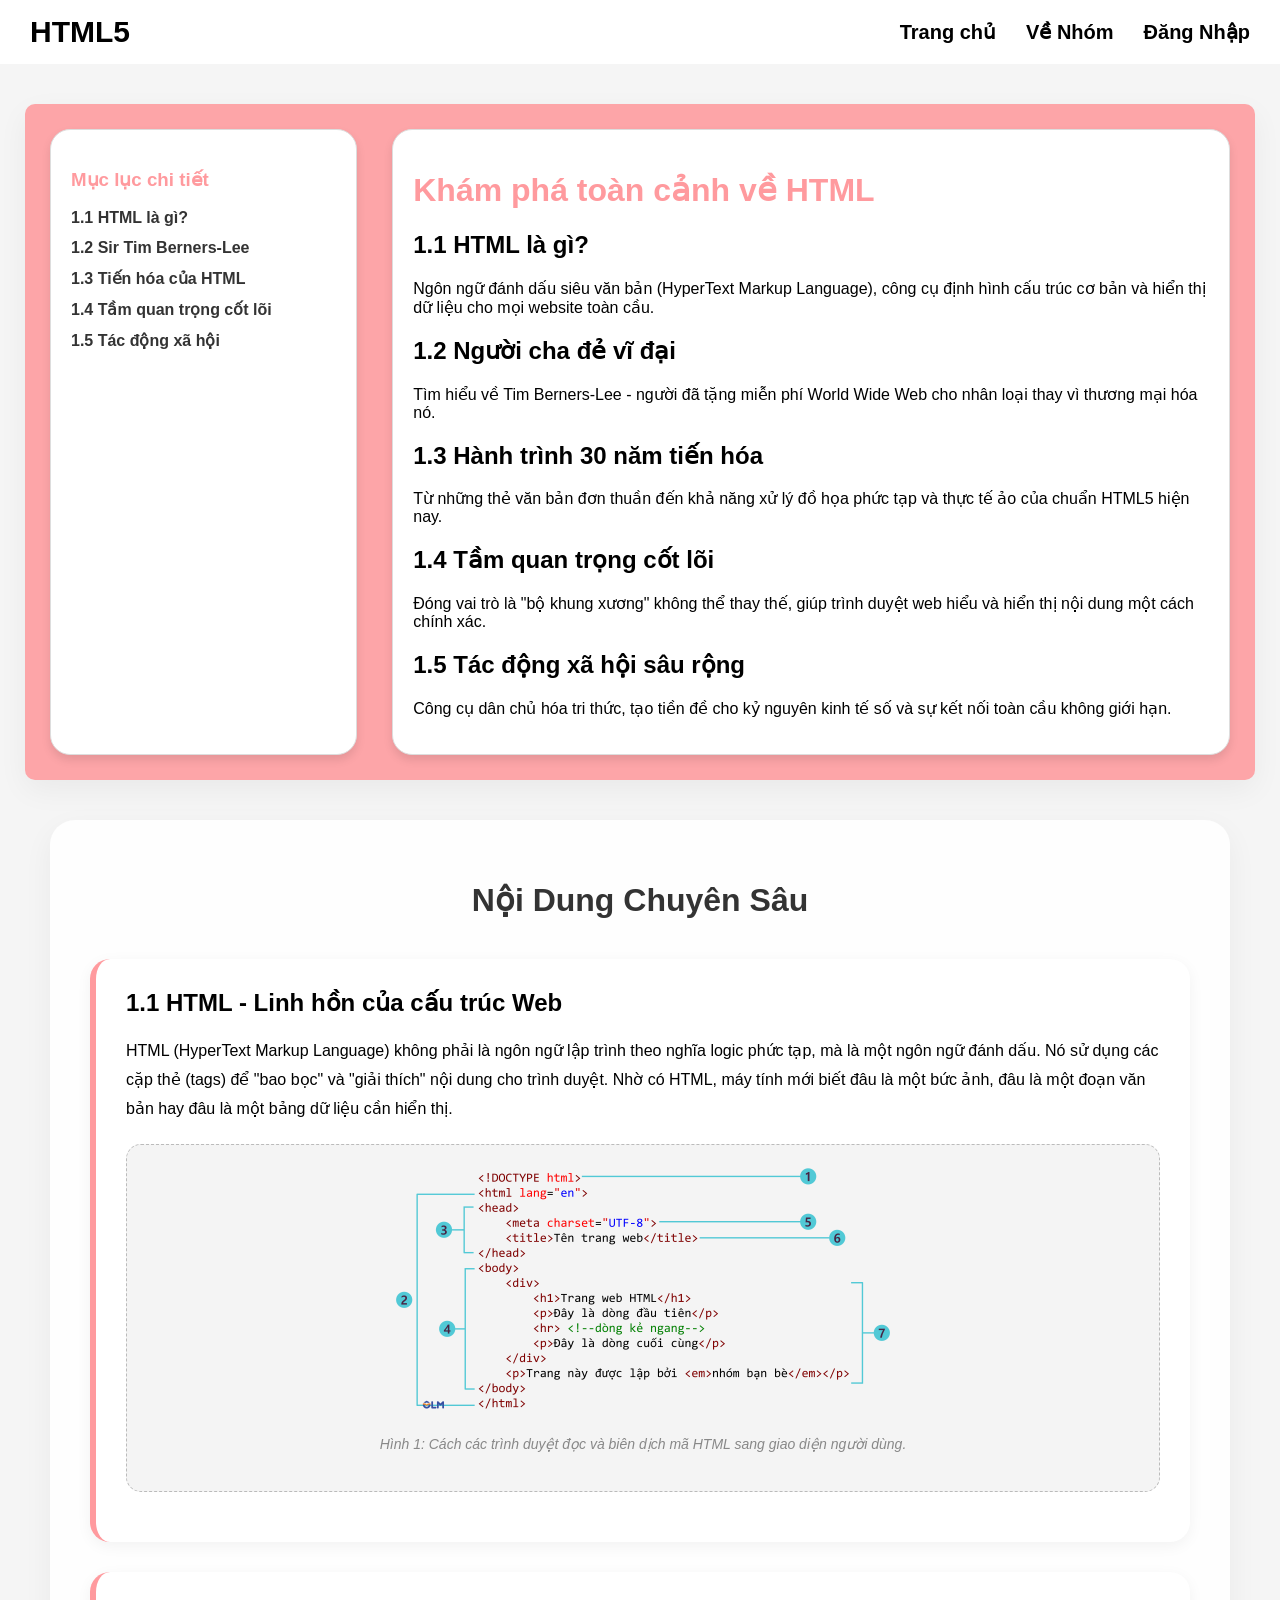
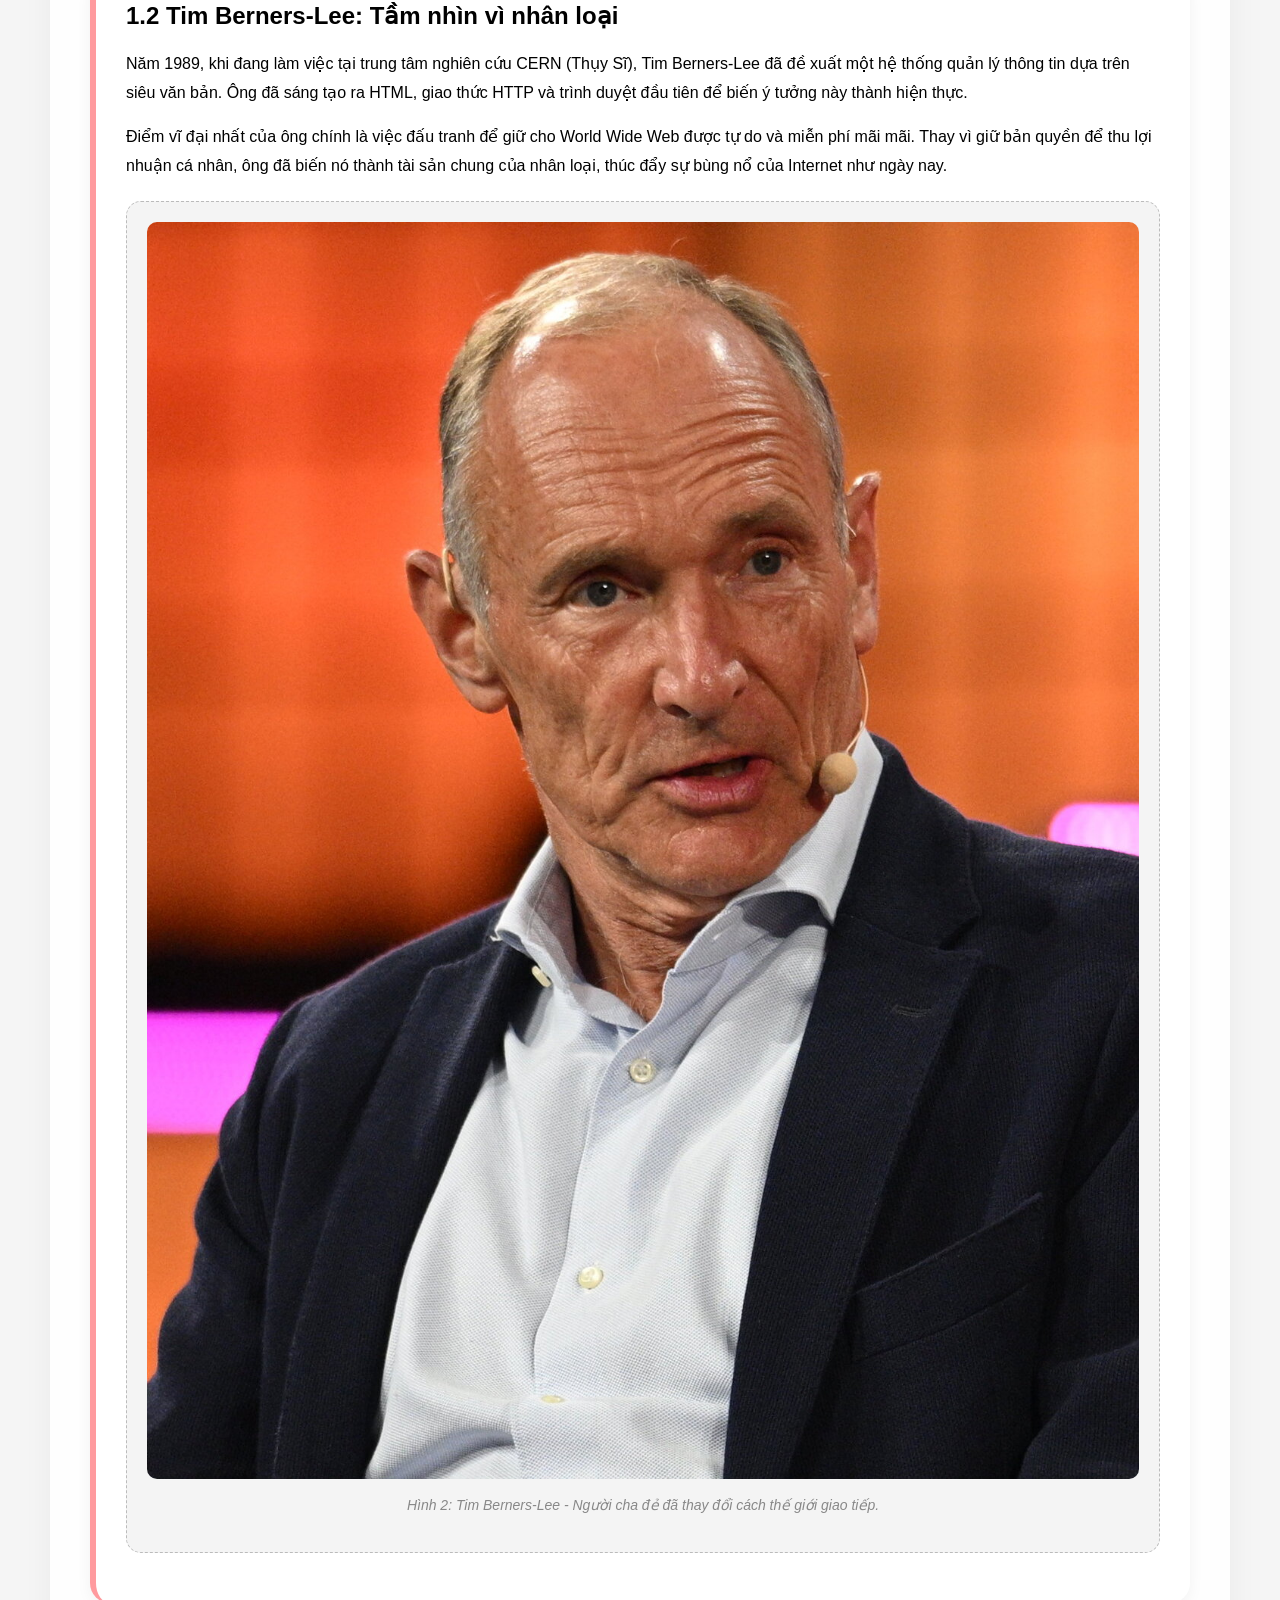
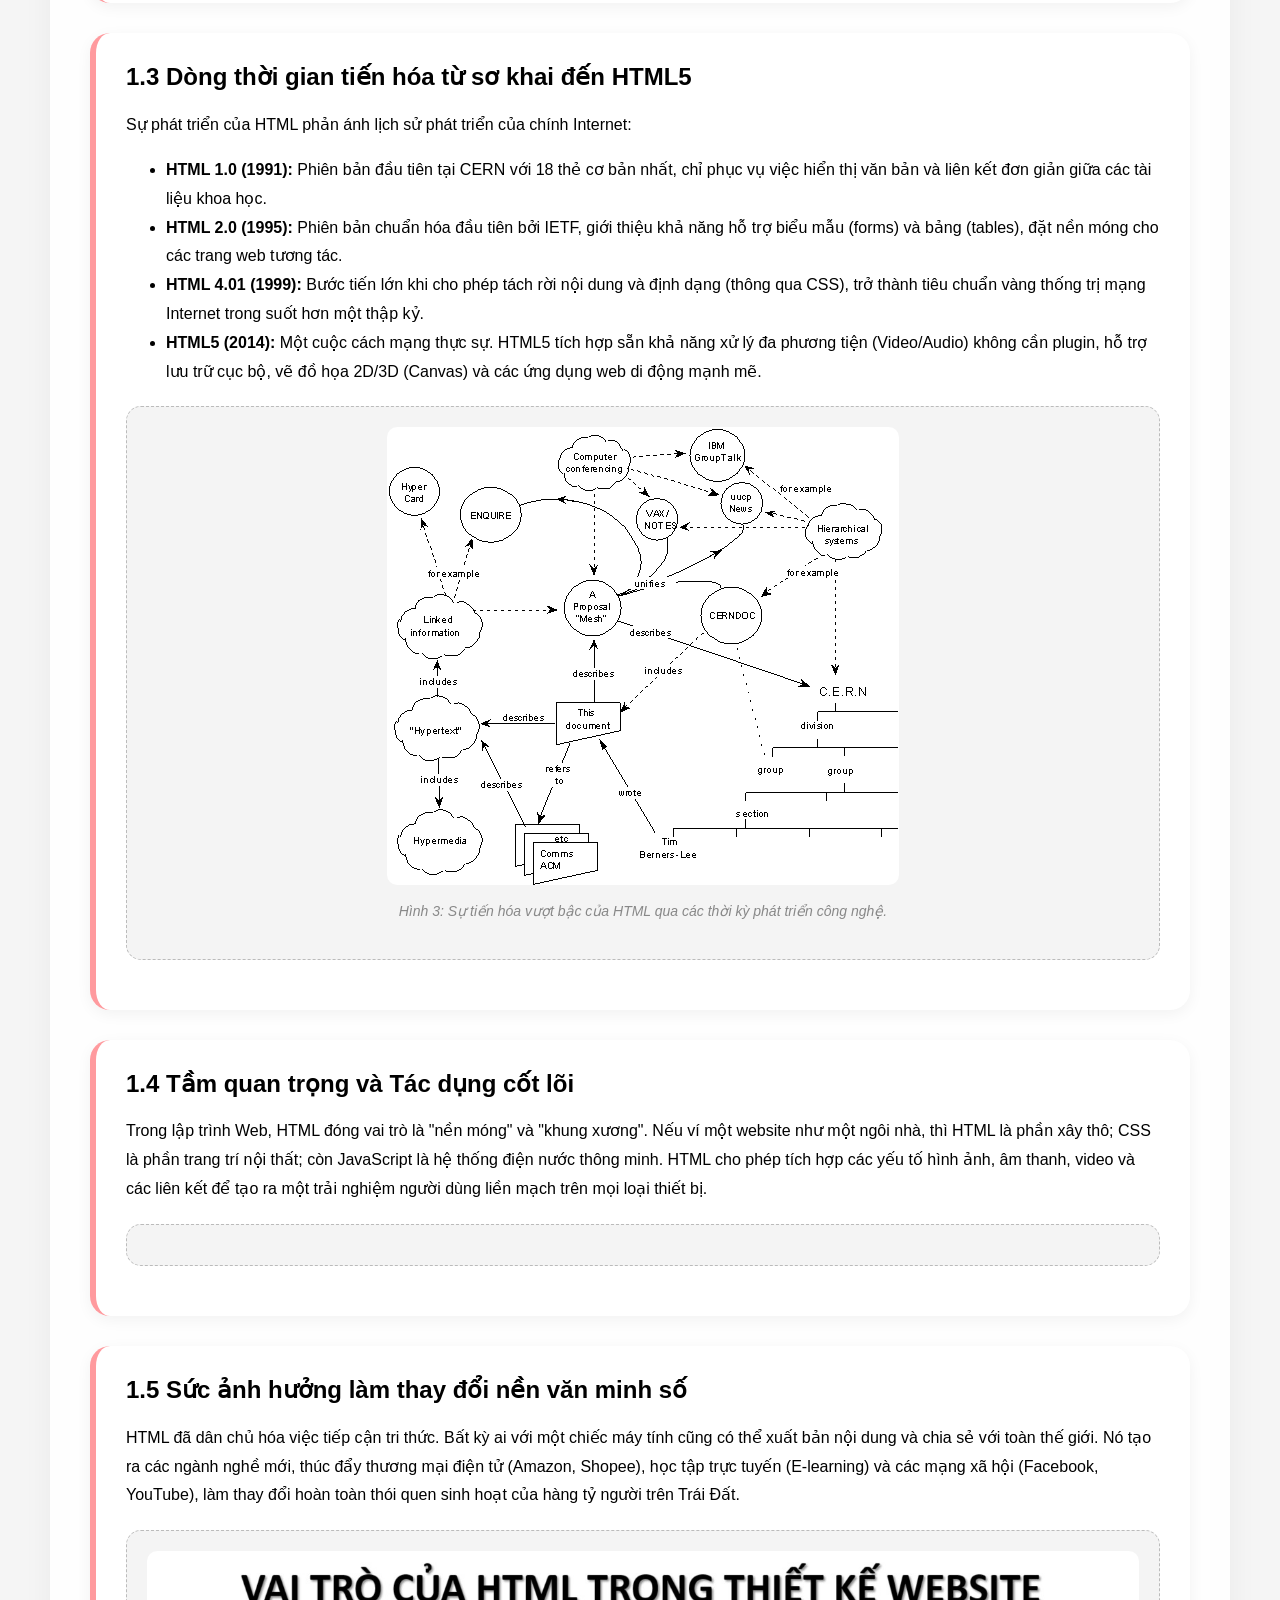
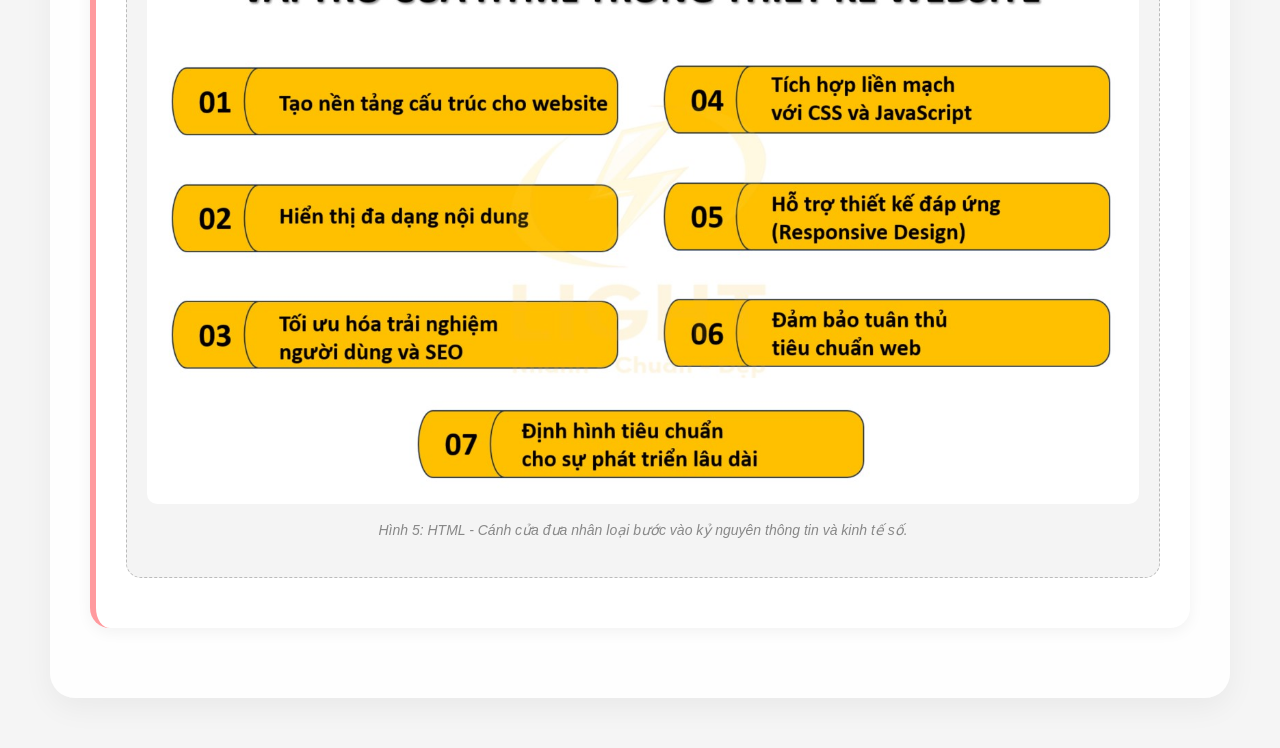
==== index.html @ 62f7236f "master" ====
<!DOCTYPE html>
<html lang="vi">
<head>
    <meta charset="UTF-8">
    <meta name="viewport" content="width=device-width, initial-scale=1.0">
    <title>Kiến thức chuyên sâu về HTML</title>
    <link rel="stylesheet" href="styles.css">
</head>
<body>
<nav class="navbar">
    <div class="logo">HTML5</div>
    <ul class="nav-links">
        <li><a href="index.html">Trang chủ</a></li>
        <li><a href="about.html">Về Nhóm</a></li>
        <li><a href="login.html" id="login-link">Đăng Nhập</a></li>
    </ul>
</nav>

<div class="outer-wrapper-box">
    <div class="home-container">
        <div class="box home-sidebar">
            <h3 style="color: #ff9a9e;">Mục lục chi tiết</h3>
            <ul class="toc-list">
                <li><a href="#deep-definition">1.1 HTML là gì?</a></li>
                <li><a href="#deep-creator">1.2 Sir Tim Berners-Lee</a></li>
                <li><a href="#deep-history">1.3 Tiến hóa của HTML</a></li>
                <li><a href="#deep-usage">1.4 Tầm quan trọng cốt lõi</a></li>
                <li><a href="#deep-society">1.5 Tác động xã hội</a></li>
            </ul>
        </div>

        <div class="box home-main-content main-article">
            <h1 style="font-family: 'SN Pro', sans-serif; color: #ff9a9e;">Khám phá toàn cảnh về HTML</h1>
            
            <section>
                <h2><a href="#deep-definition" class="overview-link">1.1 HTML là gì?</a></h2>
                <p>Ngôn ngữ đánh dấu siêu văn bản (HyperText Markup Language), công cụ định hình cấu trúc cơ bản và hiển thị dữ liệu cho mọi website toàn cầu.</p>
            </section>

            <section>
                <h2><a href="#deep-creator" class="overview-link">1.2 Người cha đẻ vĩ đại</a></h2>
                <p>Tìm hiểu về Tim Berners-Lee - người đã tặng miễn phí World Wide Web cho nhân loại thay vì thương mại hóa nó.</p>
            </section>

            <section>
                <h2><a href="#deep-history" class="overview-link">1.3 Hành trình 30 năm tiến hóa</a></h2>
                <p>Từ những thẻ văn bản đơn thuần đến khả năng xử lý đồ họa phức tạp và thực tế ảo của chuẩn HTML5 hiện nay.</p>
            </section>

            <section>
                <h2><a href="#deep-usage" class="overview-link">1.4 Tầm quan trọng cốt lõi</a></h2>
                <p>Đóng vai trò là "bộ khung xương" không thể thay thế, giúp trình duyệt web hiểu và hiển thị nội dung một cách chính xác.</p>
            </section>

            <section>
                <h2><a href="#deep-society" class="overview-link">1.5 Tác động xã hội sâu rộng</a></h2>
                <p>Công cụ dân chủ hóa tri thức, tạo tiền đề cho kỷ nguyên kinh tế số và sự kết nối toàn cầu không giới hạn.</p>
            </section>
        </div>
    </div>
</div>

<div class="deep-dive-container">
    <div class="box deep-dive-box">
        <h1 style="text-align: center; color: #333; margin-bottom: 40px; font-family: 'SN Pro', sans-serif;">Nội Dung Chuyên Sâu</h1>

        <section id="deep-definition" class="detail-item">
            <h2>1.1 HTML - Linh hồn của cấu trúc Web</h2>
            <p>HTML (HyperText Markup Language) không phải là ngôn ngữ lập trình theo nghĩa logic phức tạp, mà là một ngôn ngữ đánh dấu. Nó sử dụng các cặp thẻ (tags) để "bao bọc" và "giải thích" nội dung cho trình duyệt. Nhờ có HTML, máy tính mới biết đâu là một bức ảnh, đâu là một đoạn văn bản hay đâu là một bảng dữ liệu cần hiển thị.</p>
            <div class="visual-box">
                <img src="images/img_teacher_2024-03-18_65f80bd97413d_12.png" alt="Cấu trúc code">
                <p class="image-caption">Hình 1: Cách các trình duyệt đọc và biên dịch mã HTML sang giao diện người dùng.</p>
            </div>
        </section>

        <section id="deep-creator" class="detail-item">
            <h2>1.2 Tim Berners-Lee: Tầm nhìn vì nhân loại</h2>
            <p>Năm 1989, khi đang làm việc tại trung tâm nghiên cứu CERN (Thụy Sĩ), Tim Berners-Lee đã đề xuất một hệ thống quản lý thông tin dựa trên siêu văn bản. Ông đã sáng tạo ra HTML, giao thức HTTP và trình duyệt đầu tiên để biến ý tưởng này thành hiện thực.</p>
            <p>Điểm vĩ đại nhất của ông chính là việc đấu tranh để giữ cho World Wide Web được tự do và miễn phí mãi mãi. Thay vì giữ bản quyền để thu lợi nhuận cá nhân, ông đã biến nó thành tài sản chung của nhân loại, thúc đẩy sự bùng nổ của Internet như ngày nay.</p>
            <div class="visual-box">
                <img src="images/LS3_4919_(cropped).png" alt="Tim Berners-Lee">
                <p class="image-caption">Hình 2: Tim Berners-Lee - Người cha đẻ đã thay đổi cách thế giới giao tiếp.</p>
            </div>
        </section>

        <section id="deep-history" class="detail-item">
            <h2>1.3 Dòng thời gian tiến hóa từ sơ khai đến HTML5</h2>
            <p>Sự phát triển của HTML phản ánh lịch sử phát triển của chính Internet:</p>
            <ul style="font-family: 'Nunito', sans-serif; line-height: 1.8;">
                <li><strong>HTML 1.0 (1991):</strong> Phiên bản đầu tiên tại CERN với 18 thẻ cơ bản nhất, chỉ phục vụ việc hiển thị văn bản và liên kết đơn giản giữa các tài liệu khoa học.</li>
                <li><strong>HTML 2.0 (1995):</strong> Phiên bản chuẩn hóa đầu tiên bởi IETF, giới thiệu khả năng hỗ trợ biểu mẫu (forms) và bảng (tables), đặt nền móng cho các trang web tương tác.</li>
                <li><strong>HTML 4.01 (1999):</strong> Bước tiến lớn khi cho phép tách rời nội dung và định dạng (thông qua CSS), trở thành tiêu chuẩn vàng thống trị mạng Internet trong suốt hơn một thập kỷ.</li>
                <li><strong>HTML5 (2014):</strong> Một cuộc cách mạng thực sự. HTML5 tích hợp sẵn khả năng xử lý đa phương tiện (Video/Audio) không cần plugin, hỗ trợ lưu trữ cục bộ, vẽ đồ họa 2D/3D (Canvas) và các ứng dụng web di động mạnh mẽ.</li>
            </ul>
            <div class="visual-box">
                <img src="images/Image1.png" alt="Tiến hóa HTML">
                <p class="image-caption">Hình 3: Sự tiến hóa vượt bậc của HTML qua các thời kỳ phát triển công nghệ.</p>
            </div>
        </section>

        <section id="deep-usage" class="detail-item">
            <h2>1.4 Tầm quan trọng và Tác dụng cốt lõi</h2>
            <p>Trong lập trình Web, HTML đóng vai trò là "nền móng" và "khung xương". Nếu ví một website như một ngôi nhà, thì HTML là phần xây thô; CSS là phần trang trí nội thất; còn JavaScript là hệ thống điện nước thông minh. HTML cho phép tích hợp các yếu tố hình ảnh, âm thanh, video và các liên kết để tạo ra một trải nghiệm người dùng liền mạch trên mọi loại thiết bị.</p>
            <div class="visual-box">
            </div>
        </section>

        <section id="deep-society" class="detail-item">
            <h2>1.5 Sức ảnh hưởng làm thay đổi nền văn minh số</h2>
            <p>HTML đã dân chủ hóa việc tiếp cận tri thức. Bất kỳ ai với một chiếc máy tính cũng có thể xuất bản nội dung và chia sẻ với toàn thế giới. Nó tạo ra các ngành nghề mới, thúc đẩy thương mại điện tử (Amazon, Shopee), học tập trực tuyến (E-learning) và các mạng xã hội (Facebook, YouTube), làm thay đổi hoàn toàn thói quen sinh hoạt của hàng tỷ người trên Trái Đất.</p>
            <div class="visual-box">
                <img src="images/thiet-ke-web-html.png" alt="Tác động xã hội">
                <p class="image-caption">Hình 5: HTML - Cánh cửa đưa nhân loại bước vào kỷ nguyên thông tin và kinh tế số.</p>
            </div>
        </section>
    </div>
</div>

<script>
    window.addEventListener('load', function() {
        const savedUser = localStorage.getItem('loggedInUser');
        const loginLink = document.getElementById('login-link');
        if (savedUser && loginLink) {
            loginLink.innerText = savedUser;
        }
    });
</script>
</body>
</html>
---- styles.css ----
body {
    margin: 0;
    font-family: Arial, sans-serif;
    background: whitesmoke;
    background-size: cover;
    background-attachment: fixed; 
    min-height: 100vh;
}
.navbar {
    display: flex; 
    justify-content: space-between; 
    align-items: center;      
    background-color: white;    
    padding: 15px 30px;        
    position: sticky; 
    top: 0;
    z-index: 1000;            
}
.logo {
    color: black;
    font-size: 30px;
    font-weight: 600;
    font-family: "SN Pro", sans-serif;
    transition: color 0.2s;
}
.logo:hover {
    color: #ff9a9e;
}
.nav-links {
    list-style: none;
    margin: 0;
    padding: 0;
    display: flex;
    gap: 30px;
    font-family: "Nunito", sans-serif;
    font-weight: 600;
}
.nav-links li a {
    text-decoration: none;
    color: black;
    font-size: 20px;
    transition: color 0.2s;
}
.nav-links li a:hover {
    color: #ff9a9e;
}
.box {
    width: auto; 
    height: auto;
    background-color: rgba(255, 255, 255, 0.9);
    margin: 10px;
    border-radius: 5px;
    box-shadow: 0 5px 10px rgba(0, 0, 0, 0.1);
}
.login-container {
    display: flex;
    justify-content: center;
    align-items: center;
    height: 80vh;
}
.login-box {
    padding: 40px;
    width: 350px;
    text-align: center;
}
.login-box h2 {
    margin-bottom: 25px;
    font-family: "SN Pro", sans-serif;
}
.input-group {
    margin-bottom: 15px;
}
.input-group input {
    width: 100%;
    padding: 12px;
    border: 1px solid #ddd;
    border-radius: 4px;
    box-sizing: border-box;
    font-family: "Nunito", sans-serif;
}
.btn-login, .btn-logout {
    width: 100%;
    padding: 12px;
    background-color: #333;
    color: white;
    border: none;
    border-radius: 4px;
    cursor: pointer;
    font-weight: bold;
    font-size: 16px;
    transition: background 0.3s;
}
.btn-login:hover {
    background-color: #ff9a9e;
}
.signup-link {
    margin-top: 20px;
    font-size: 14px;
    font-family: "Nunito", sans-serif;
}
.signup-link a {
    color: #ff9a9e;
    text-decoration: none;
    font-weight: bold;
}
.member-container {
    display: flex;
    flex-direction: column;
    align-items: center;
    padding: 20px;
    width: 100%;
}
.member-box {
    padding: 25px;
    margin-bottom: 20px;
    width: 90%;
    max-width: 900px; 
    text-align: left;
    border-left: 5px solid #0cb8a9;
}
.member-box h3 {
    background: linear-gradient(90deg, #0cb8a9 0%, #8ef2e8 100%);
    -webkit-background-clip: text;
    -webkit-text-fill-color: transparent;
    background-clip: text;
    color: transparent;
    font-size: 26px;
    font-weight: 800;
    margin-bottom: 15px;
    display: inline-block;
    font-family: "SN Pro", sans-serif;
}
.member-box p {
    font-family: "Nunito", sans-serif;
    font-size: 16px;
    line-height: 1.6;
    color: #333;
    margin: 8px 0;
}
.dashboard-container {
    display: flex;
    gap: 30px;
    max-width: 1200px;
    margin: 40px auto;
    padding: 0 20px;
    align-items: flex-start;
}
.sidebar-column {
    flex: 1; 
    display: flex;
    flex-direction: column;
    gap: 20px;
    min-width: 300px;
}
.main-dashboard {
    flex: 2;
    padding: 40px;
    text-align: center;
    width: auto;
    margin: 0;
}
.info-sidebar, .history-sidebar {
    padding: 25px;
    text-align: left;
    font-family: "Nunito", sans-serif;
}
.info-sidebar h3, .history-sidebar h3 {
    margin-top: 0;
    font-family: "SN Pro", sans-serif;
    padding-bottom: 10px;
    margin-bottom: 15px;
    font-size: 20px;
}
.info-sidebar h3 {
    color: #ff9a9e;
    border-bottom: 2px solid #ff9a9e;
}
.history-sidebar h3 {
    color: #4facfe;
    border-bottom: 2px solid #a1c4fd;
}

.info-item {
    margin-bottom: 10px;
    font-size: 15px;
}

.info-label {
    font-weight: bold;
    color: #555;
}
.history-list {
    list-style: none;
    padding: 0;
    font-size: 13px;
    color: #444;
}
.history-item {
    padding: 8px 0;
    border-bottom: 1px dashed #eee;
}
.history-item:last-child {
    border-bottom: none;
}
.ip-text {
    font-weight: bold;
    color: #4facfe;
}
@media (max-width: 768px) {
    .dashboard-container {
        flex-direction: column;
    }
    .sidebar-column, .main-dashboard {
        width: 100% !important;
    }
    .member-box {
        width: 95%;
    }
}
.outer-wrapper-box {
    background-color: #fda5a8;
    padding: 15px;
    margin: 40px auto;
    max-width: 1200px;
    border-radius: 10px;
    box-shadow: 0 10px 30px rgba(0, 0, 0, 0.05);
}
.home-container {
    display: flex;
    gap: 15px;
    align-items: stretch;
    font-family: "Nunito", sans-serif;
}
.home-sidebar {
    flex: 1;
    background-color: #ffffff;
    border-radius: 20px;
    padding: 20px;
    border: 1px solid #ddd;
}
.home-main-content {
    flex: 3;
    background-color: #ffffff;
    border-radius: 20px;
    padding: 20px;
    border: 1px solid #ddd;
}
@media (max-width: 768px) {
    .home-container {
        flex-direction: column;
    }
    .home-sidebar, .home-main-content {
        width: 100%;
    }
}
.toc-list { 
    list-style: none; padding: 0; 
}
.toc-list li { 
    margin-bottom: 12px; 
}
.toc-list a { 
    text-decoration: none; color: #333; font-weight: 600; transition: color 0.3s; font-family: 'Nunito', sans-serif; 
}
.toc-list a:hover {
     color: #ff9a9e; 
    }
.overview-link {
    text-decoration: none; color: inherit; transition: color 0.3s; 
}
.overview-link:hover { 
    color: #ff9a9e; 
}
.deep-dive-container {
    max-width: 1200px;
    margin: 20px auto 50px auto;
    padding: 0 20px;
}
.deep-dive-box {
    padding: 40px;
    background-color: rgba(255, 255, 255, 0.9);
    border-radius: 25px;
    box-shadow: 0 10px 30px rgba(0, 0, 0, 0.05);
}
.detail-item {
    padding: 30px;
    margin-bottom: 30px;
    border-radius: 20px;
    background: #fff;
    border-left: 6px solid #ff9a9e;
    box-shadow: 0 4px 15px rgba(0,0,0,0.05);
}
.detail-item h2 { 
    margin-top: 0; font-family: 'SN Pro', sans-serif; 
}
.detail-item p {
    font-family: 'Nunito', sans-serif; line-height: 1.8; 
}
.visual-box {
    background: #f4f4f4;
    border-radius: 15px;
    margin: 20px 0;
    padding: 20px;
    text-align: center;
    border: 1px dashed #bbb;
}
.visual-box img { 
    max-width: 100%; border-radius: 10px; 
}
.image-caption { 
    font-size: 14px; color: #888; font-style: italic; margin-top: 10px; font-family: 'Nunito', sans-serif; 
}
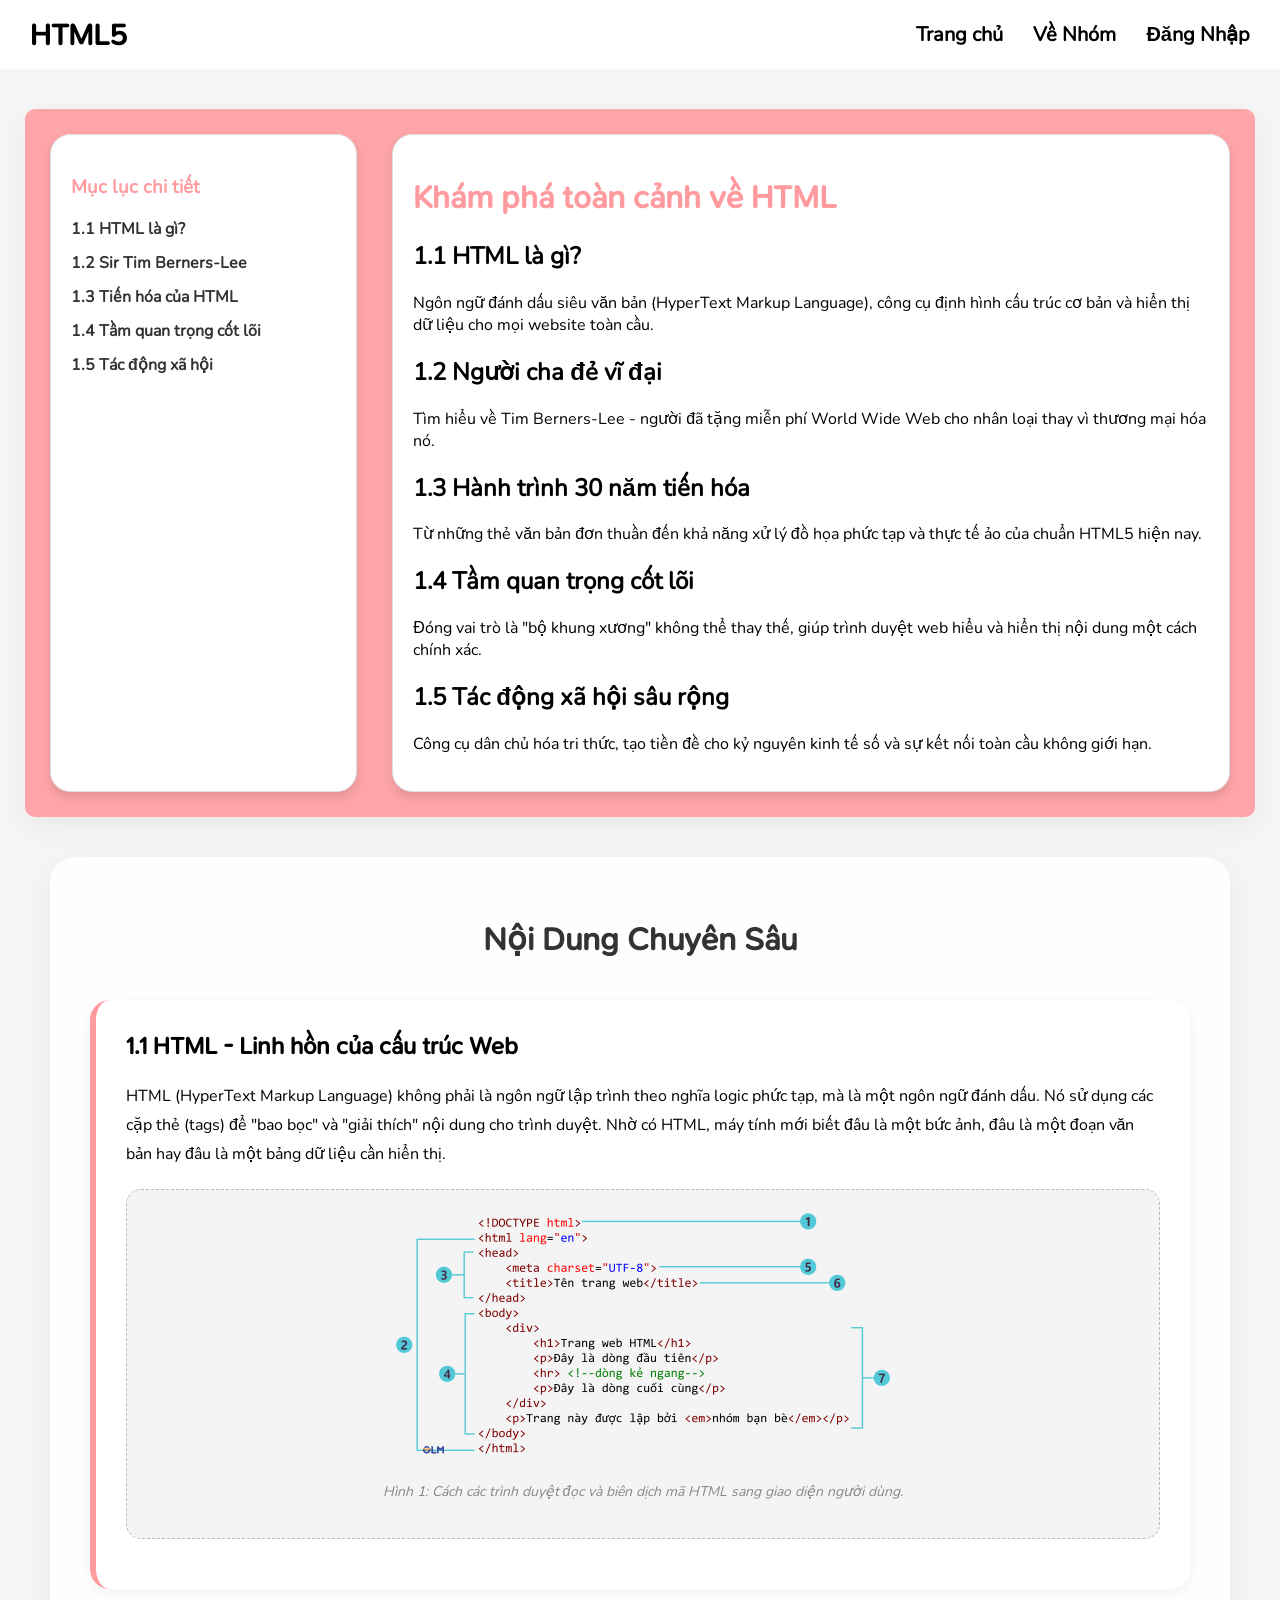
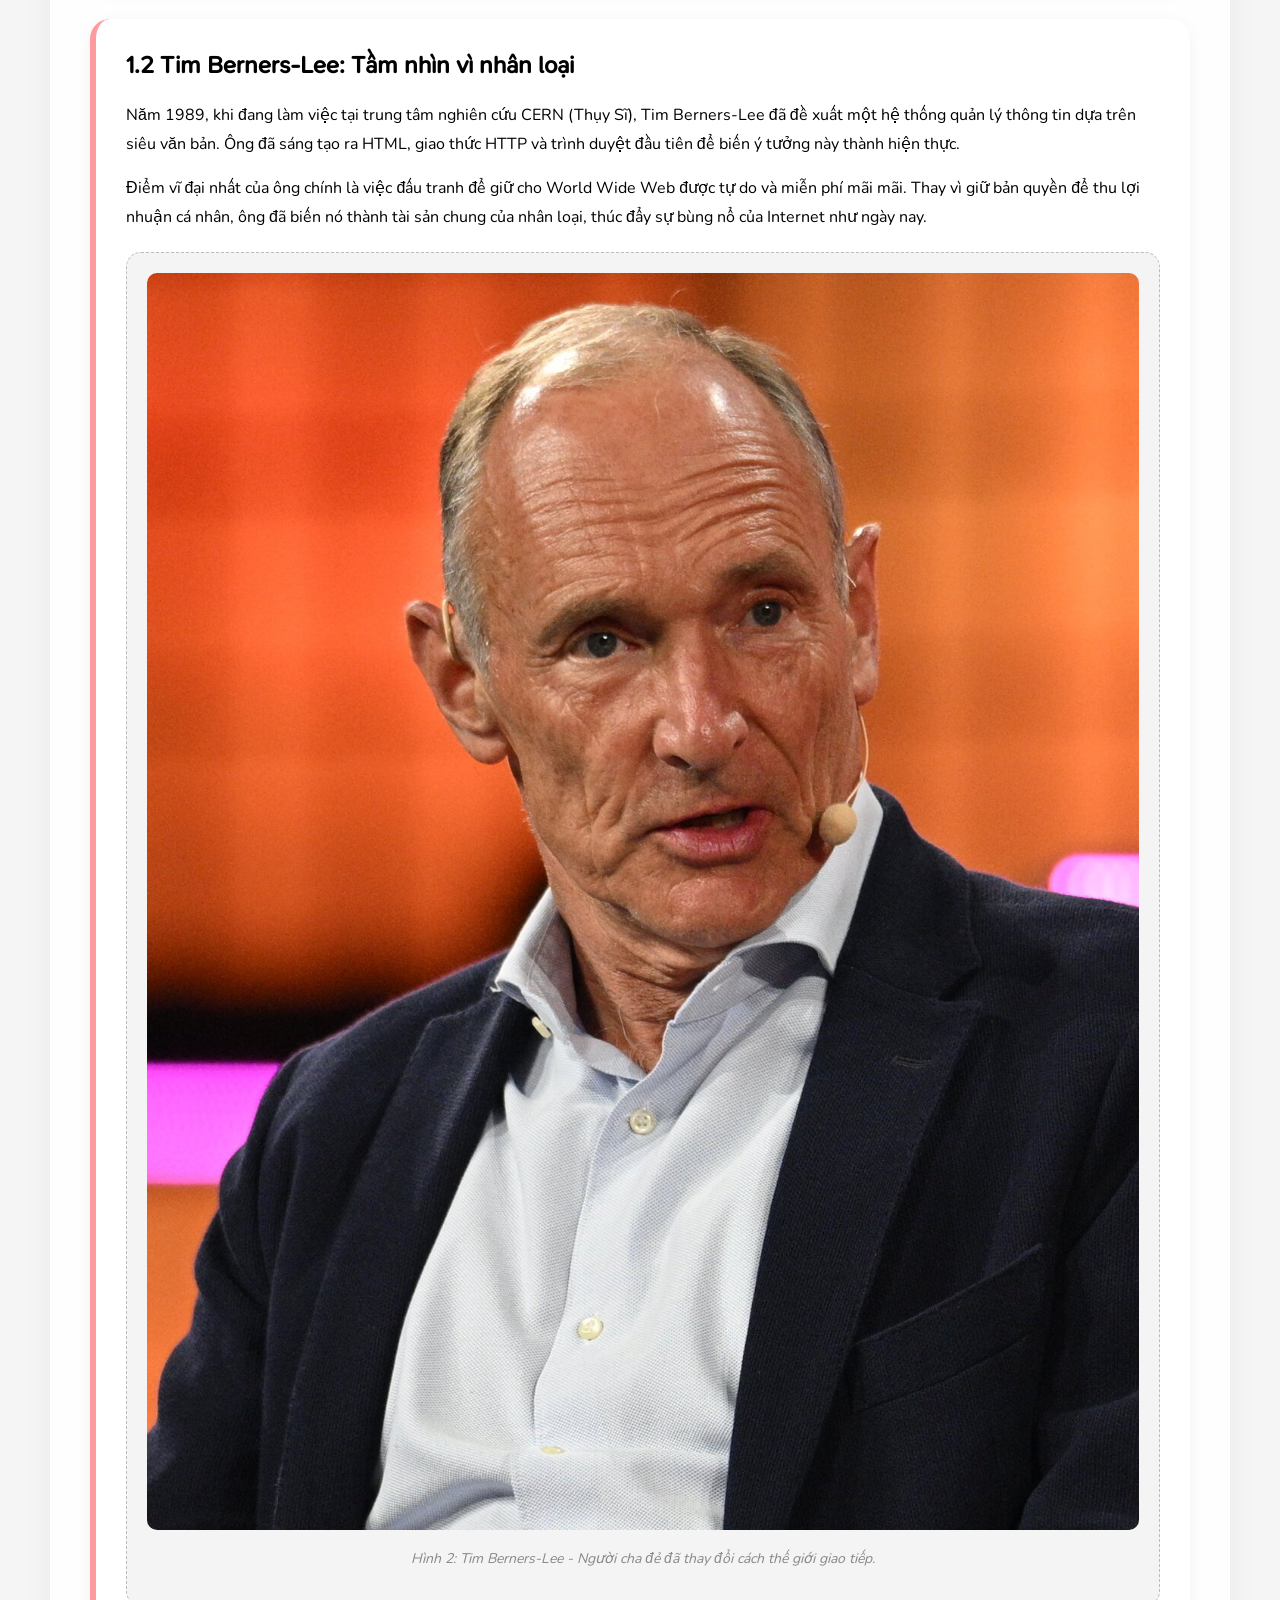
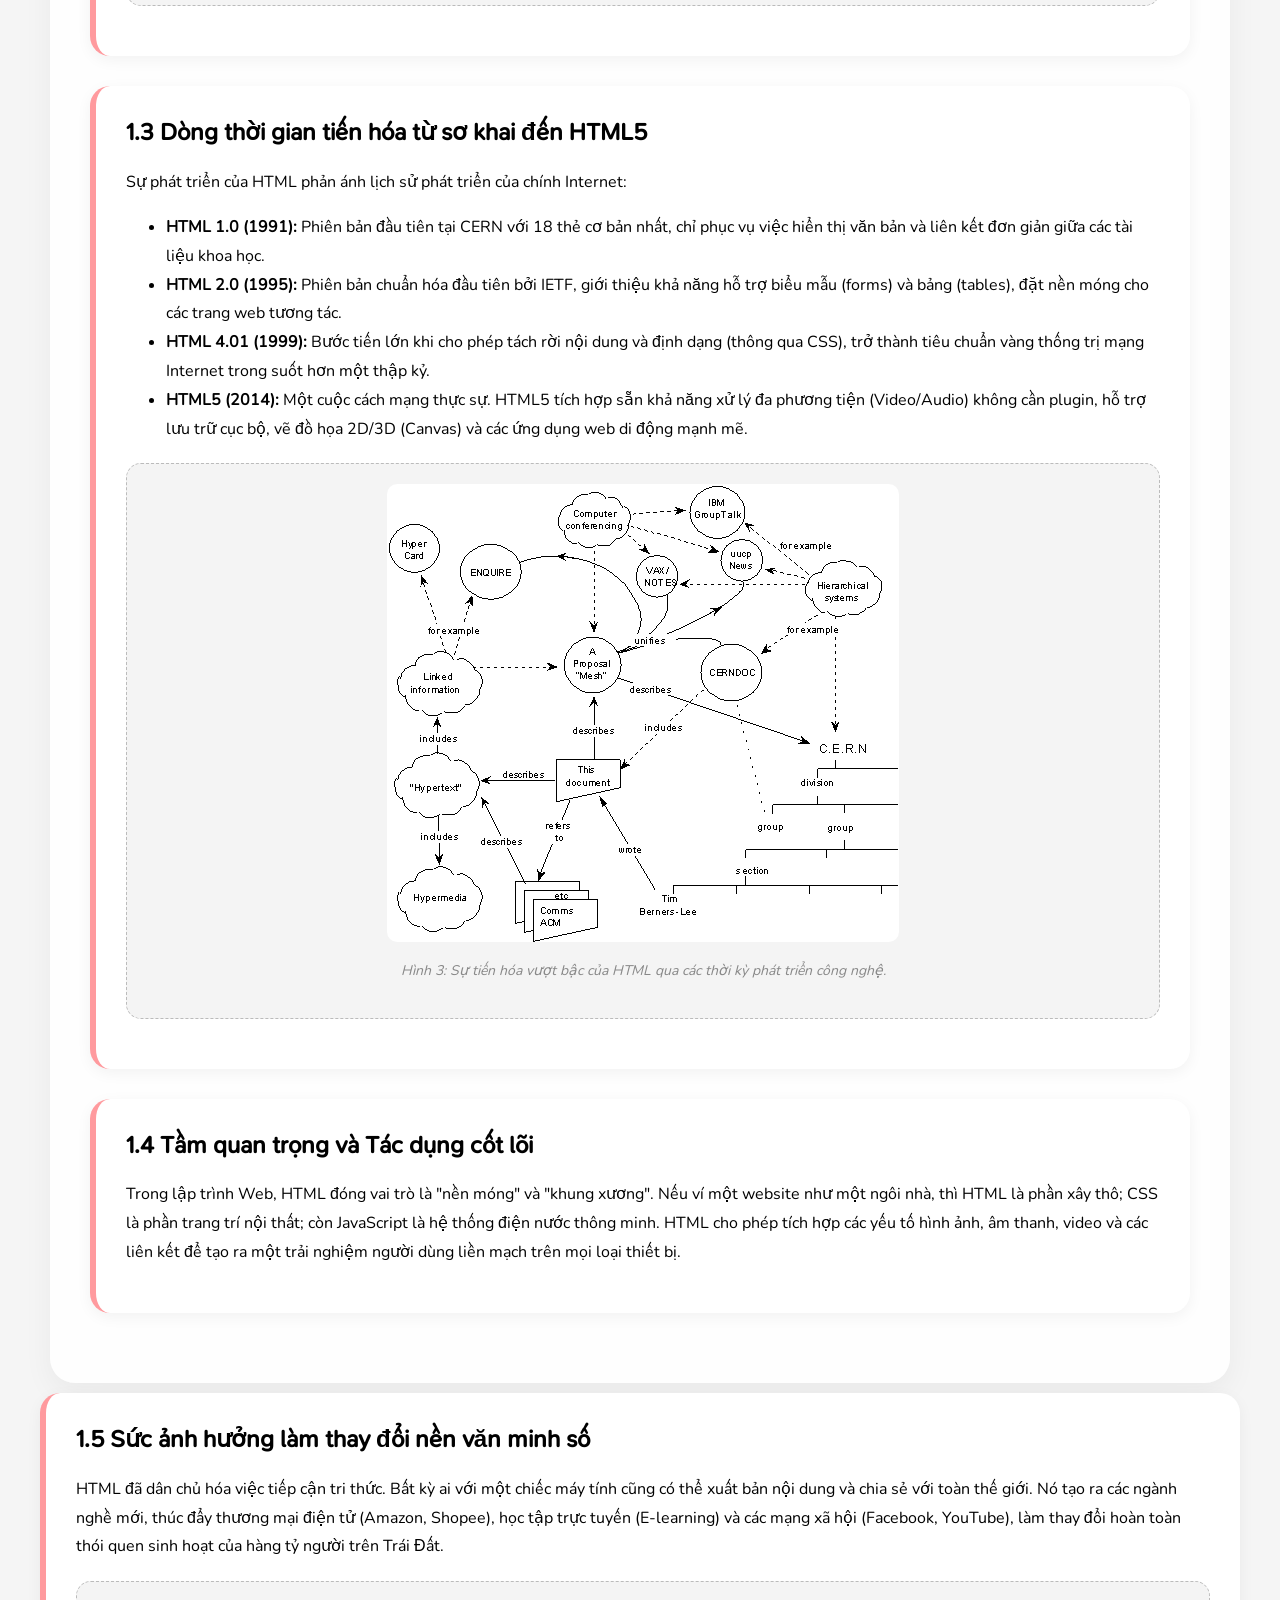
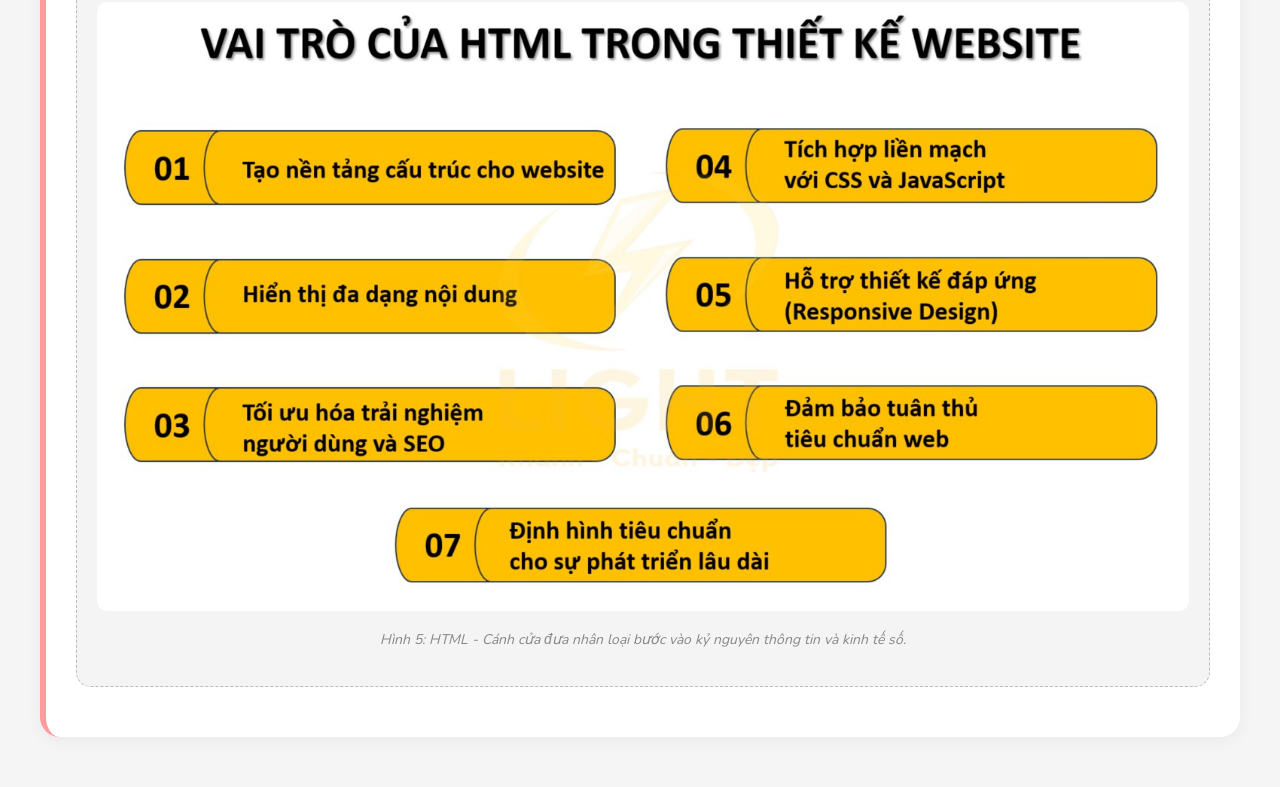
==== commit 6587c96e: "main" ====
--- a/index.html
+++ b/index.html
@@ -4,18 +4,17 @@
     <meta charset="UTF-8">
     <meta name="viewport" content="width=device-width, initial-scale=1.0">
     <title>Kiến thức chuyên sâu về HTML</title>
-    <link rel="stylesheet" href="styles.css">
+    <link rel="stylesheet" href="css/styles.css">
 </head>
 <body>
 <nav class="navbar">
-    <div class="logo">HTML5</div>
-    <ul class="nav-links">
-        <li><a href="index.html">Trang chủ</a></li>
-        <li><a href="about.html">Về Nhóm</a></li>
-        <li><a href="login.html" id="login-link">Đăng Nhập</a></li>
-    </ul>
-</nav>
-
+        <div class="logo">HTML5</div>
+        <ul class="nav-links">
+            <li><a href="index.html">Trang chủ</a></li>
+            <li><a href="about.html">Về Nhóm</a></li>
+            <li><a href="login.html" id="login-link">Đăng Nhập</a></li>
+        </ul>
+    </nav>
 <div class="outer-wrapper-box">
     <div class="home-container">
         <div class="box home-sidebar">
@@ -101,7 +100,6 @@
         <section id="deep-usage" class="detail-item">
             <h2>1.4 Tầm quan trọng và Tác dụng cốt lõi</h2>
             <p>Trong lập trình Web, HTML đóng vai trò là "nền móng" và "khung xương". Nếu ví một website như một ngôi nhà, thì HTML là phần xây thô; CSS là phần trang trí nội thất; còn JavaScript là hệ thống điện nước thông minh. HTML cho phép tích hợp các yếu tố hình ảnh, âm thanh, video và các liên kết để tạo ra một trải nghiệm người dùng liền mạch trên mọi loại thiết bị.</p>
-            <div class="visual-box">
             </div>
         </section>
 
--- a/css/styles.css
+++ b/css/styles.css
@@ -0,0 +1,323 @@
+@font-face {
+    font-family: 'SN Pro';
+    src: url('../fonts/sn-pro-v1-latin-regular.woff2') format('woff2');
+}
+
+@font-face {
+    font-family: 'Nunito';
+    src: url('../fonts/nunito-v32-latin-regular.woff2') format('woff2');
+}
+body {
+    margin: 0;
+    font-family: 'Nunito', Arial, sans-serif; /* Priority to local font */
+    background: whitesmoke;
+    background-size: cover;
+    background-attachment: fixed; 
+    min-height: 100vh;
+}
+
+.navbar {
+    display: flex; 
+    justify-content: space-between; 
+    align-items: center;      
+    background-color: white;    
+    padding: 15px 30px;        
+    position: sticky; 
+    top: 0;
+    z-index: 1000;            
+}
+
+.logo {
+    color: black;
+    font-size: 30px;
+    font-weight: 600;
+    font-family: "SN Pro", sans-serif;
+    transition: color 0.2s;
+}
+.logo:hover {
+    color: #ff9a9e;
+}
+.nav-links {
+    list-style: none;
+    margin: 0;
+    padding: 0;
+    display: flex;
+    gap: 30px;
+    font-family: "Nunito", sans-serif;
+    font-weight: 600;
+}
+.nav-links li a {
+    text-decoration: none;
+    color: black;
+    font-size: 20px;
+    transition: color 0.2s;
+}
+.nav-links li a:hover {
+    color: #ff9a9e;
+}
+.box {
+    width: auto; 
+    height: auto;
+    background-color: rgba(255, 255, 255, 0.9);
+    margin: 10px;
+    border-radius: 5px;
+    box-shadow: 0 5px 10px rgba(0, 0, 0, 0.1);
+}
+.login-container {
+    display: flex;
+    justify-content: center;
+    align-items: center;
+    height: 80vh;
+}
+.login-box {
+    padding: 40px;
+    width: 350px;
+    text-align: center;
+}
+.login-box h2 {
+    margin-bottom: 25px;
+    font-family: "SN Pro", sans-serif;
+}
+.input-group {
+    margin-bottom: 15px;
+}
+.input-group input {
+    width: 100%;
+    padding: 12px;
+    border: 1px solid #ddd;
+    border-radius: 4px;
+    box-sizing: border-box;
+    font-family: "Nunito", sans-serif;
+}
+.btn-login, .btn-logout {
+    width: 100%;
+    padding: 12px;
+    background-color: #333;
+    color: white;
+    border: none;
+    border-radius: 4px;
+    cursor: pointer;
+    font-weight: bold;
+    font-size: 16px;
+    transition: background 0.3s;
+}
+.btn-login:hover {
+    background-color: #ff9a9e;
+}
+.signup-link {
+    margin-top: 20px;
+    font-size: 14px;
+    font-family: "Nunito", sans-serif;
+}
+.signup-link a {
+    color: #ff9a9e;
+    text-decoration: none;
+    font-weight: bold;
+}
+.member-container {
+    display: flex;
+    flex-direction: column;
+    align-items: center;
+    padding: 20px;
+    width: 100%;
+}
+.member-box {
+    padding: 25px;
+    margin-bottom: 20px;
+    width: 90%;
+    max-width: 900px; 
+    text-align: left;
+    border-left: 5px solid #0cb8a9;
+}
+.member-box h3 {
+    background: linear-gradient(90deg, #0cb8a9 0%, #8ef2e8 100%);
+    -webkit-background-clip: text;
+    -webkit-text-fill-color: transparent;
+    background-clip: text;
+    color: transparent;
+    font-size: 26px;
+    font-weight: 800;
+    margin-bottom: 15px;
+    display: inline-block;
+    font-family: "SN Pro", sans-serif;
+}
+.member-box p {
+    font-family: "Nunito", sans-serif;
+    font-size: 16px;
+    line-height: 1.6;
+    color: #333;
+    margin: 8px 0;
+}
+.dashboard-container {
+    display: flex;
+    gap: 30px;
+    max-width: 1200px;
+    margin: 40px auto;
+    padding: 0 20px;
+    align-items: flex-start;
+}
+.sidebar-column {
+    flex: 1; 
+    display: flex;
+    flex-direction: column;
+    gap: 20px;
+    min-width: 300px;
+}
+.main-dashboard {
+    flex: 2;
+    padding: 40px;
+    text-align: center;
+    width: auto;
+    margin: 0;
+}
+.info-sidebar, .history-sidebar {
+    padding: 25px;
+    text-align: left;
+    font-family: "Nunito", sans-serif;
+}
+.info-sidebar h3, .history-sidebar h3 {
+    margin-top: 0;
+    font-family: "SN Pro", sans-serif;
+    padding-bottom: 10px;
+    margin-bottom: 15px;
+    font-size: 20px;
+}
+.info-sidebar h3 {
+    color: #ff9a9e;
+    border-bottom: 2px solid #ff9a9e;
+}
+.history-sidebar h3 {
+    color: #4facfe;
+    border-bottom: 2px solid #a1c4fd;
+}
+
+.info-item {
+    margin-bottom: 10px;
+    font-size: 15px;
+}
+
+.info-label {
+    font-weight: bold;
+    color: #555;
+}
+.history-list {
+    list-style: none;
+    padding: 0;
+    font-size: 13px;
+    color: #444;
+}
+.history-item {
+    padding: 8px 0;
+    border-bottom: 1px dashed #eee;
+}
+.history-item:last-child {
+    border-bottom: none;
+}
+.ip-text {
+    font-weight: bold;
+    color: #4facfe;
+}
+@media (max-width: 768px) {
+    .dashboard-container {
+        flex-direction: column;
+    }
+    .sidebar-column, .main-dashboard {
+        width: 100% !important;
+    }
+    .member-box {
+        width: 95%;
+    }
+}
+.outer-wrapper-box {
+    background-color: #fda5a8;
+    padding: 15px;
+    margin: 40px auto;
+    max-width: 1200px;
+    border-radius: 10px;
+    box-shadow: 0 10px 30px rgba(0, 0, 0, 0.05);
+}
+.home-container {
+    display: flex;
+    gap: 15px;
+    align-items: stretch;
+    font-family: "Nunito", sans-serif;
+}
+.home-sidebar {
+    flex: 1;
+    background-color: #ffffff;
+    border-radius: 20px;
+    padding: 20px;
+    border: 1px solid #ddd;
+}
+.home-main-content {
+    flex: 3;
+    background-color: #ffffff;
+    border-radius: 20px;
+    padding: 20px;
+    border: 1px solid #ddd;
+}
+@media (max-width: 768px) {
+    .home-container {
+        flex-direction: column;
+    }
+    .home-sidebar, .home-main-content {
+        width: 100%;
+    }
+}
+.toc-list { 
+    list-style: none; padding: 0; 
+}
+.toc-list li { 
+    margin-bottom: 12px; 
+}
+.toc-list a { 
+    text-decoration: none; color: #333; font-weight: 600; transition: color 0.3s; font-family: 'Nunito', sans-serif; 
+}
+.toc-list a:hover {
+     color: #ff9a9e; 
+    }
+.overview-link {
+    text-decoration: none; color: inherit; transition: color 0.3s; 
+}
+.overview-link:hover { 
+    color: #ff9a9e; 
+}
+.deep-dive-container {
+    max-width: 1200px;
+    margin: 20px auto 50px auto;
+    padding: 0 20px;
+}
+.deep-dive-box {
+    padding: 40px;
+    background-color: rgba(255, 255, 255, 0.9);
+    border-radius: 25px;
+    box-shadow: 0 10px 30px rgba(0, 0, 0, 0.05);
+}
+.detail-item {
+    padding: 30px;
+    margin-bottom: 30px;
+    border-radius: 20px;
+    background: #fff;
+    border-left: 6px solid #ff9a9e;
+    box-shadow: 0 4px 15px rgba(0,0,0,0.05);
+}
+.detail-item h2 { 
+    margin-top: 0; font-family: 'SN Pro', sans-serif; 
+}
+.detail-item p {
+    font-family: 'Nunito', sans-serif; line-height: 1.8; 
+}
+.visual-box {
+    background: #f4f4f4;
+    border-radius: 15px;
+    margin: 20px 0;
+    padding: 20px;
+    text-align: center;
+    border: 1px dashed #bbb;
+}
+.visual-box img { 
+    max-width: 100%; border-radius: 10px; 
+}
+.image-caption { 
+    font-size: 14px; color: #888; font-style: italic; margin-top: 10px; font-family: 'Nunito', sans-serif; 
+}
